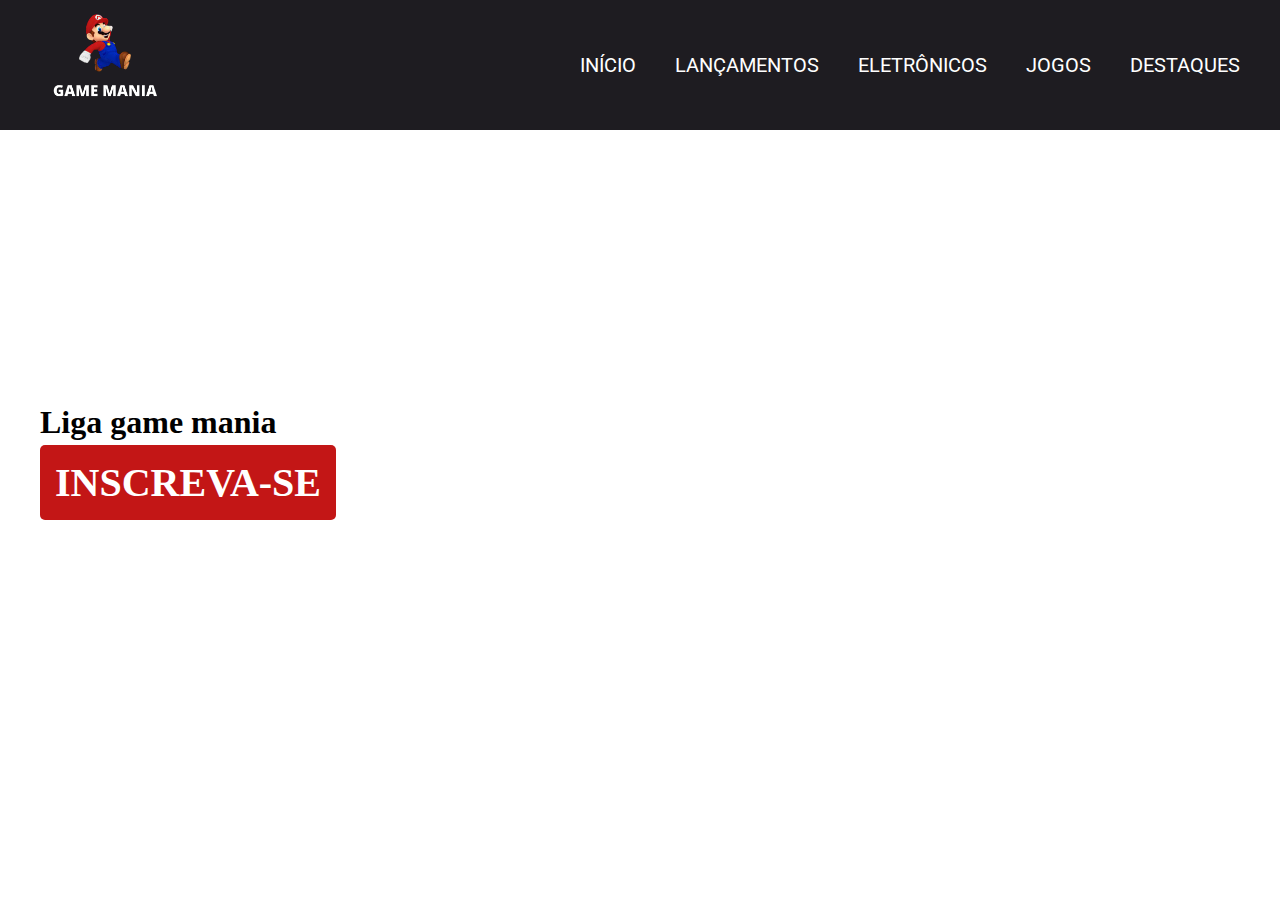
==== index.html @ 4ce56182 "second" ====
<!DOCTYPE html>
<html lang="pt-br">

<head>
    <meta charset="UTF-8">
    <meta name="viewport" content="width=device-width, initial-scale=1.0">
    <title>GAME MANIA</title>
    <link rel="stylesheet" href="css/styles.css">
    <link rel="preconnect" href="https://fonts.googleapis.com">
    <link rel="preconnect" href="https://fonts.gstatic.com" crossorigin>
    <link href="https://fonts.googleapis.com/css2?family=Alice&family=Roboto:wght@100&family=Source+Serif+Pro:wght@300&display=swap" rel="stylesheet">

</head>

<body>
    <header>
        <div class="container-grid">
            <a href="">
                <img class="logo" src="img/GAME_MANIA-removebg-preview.png" alt="">
            </a>
            <a href="#">
                <img class="barras" src="img/bars.svg" alt="">
            </a>
            <nav class="menu">
                <a href="">Início</a>
                <a href="">Lançamentos</a>
                <a href="">Eletrônicos</a>
                <a href="">Jogos</a>
                <a href="">Destaques</a>
            </nav>
        </div>
    </header>
    <div class="banner">
        <div class="container-grid posicao-texto">
            <div class="texto-banner">
                <h1>Liga game mania</h1><br>
                <a href="">Inscreva-se</a>
            </div>
        </div>
    </div>

</body>

</html>
---- css/styles.css ----
@import url('https://fonts.googleapis.com/css2?family=Alice&family=Roboto:wght@100&family=Source+Serif+Pro:wght@300&display=swap');
    * {
        margin: 0;
        padding: 0;
        box-sizing: border-box;
    }
    
    .container-grid {
        display: flex;
        justify-content: space-between;
        width: 1200px;
        height: 100%;
        margin: auto;
        align-items: center;
    }
    
    .logo {
        height: 130px;
    }
    
    .menu {
        width: 660px;
        display: flex;
        justify-content: space-between;
    }
    
    .menu a {
        text-decoration: none;
        color: white;
        text-transform: uppercase;
        font-family: 'Roboto';
        font-size: 20px;
    }
    
    header {
        background-color: #1E1C21;
        height: 130px;
    }
    
    .banner {
        background-image: url(../img/KyobiGames.png);
        background-size: cover;
        background-repeat: no-repeat;
        height: 650px;
    }
    
    .texto-banner a {
        background-color: #C31616;
        text-decoration: none;
        color: white;
        text-transform: uppercase;
        padding: 15px;
        border-radius: 5px;
        font-weight: bold;
        font-size: 40px;
    }
    
    .barras {
        width: 30px;
        display: none;
    }
    
    @media screen and (max-width: 768px) {
        h1 {
            color: blue;
        }
        .barras {
            display: inline-block;
        }
        .menu {
            display: none;
        }
    }
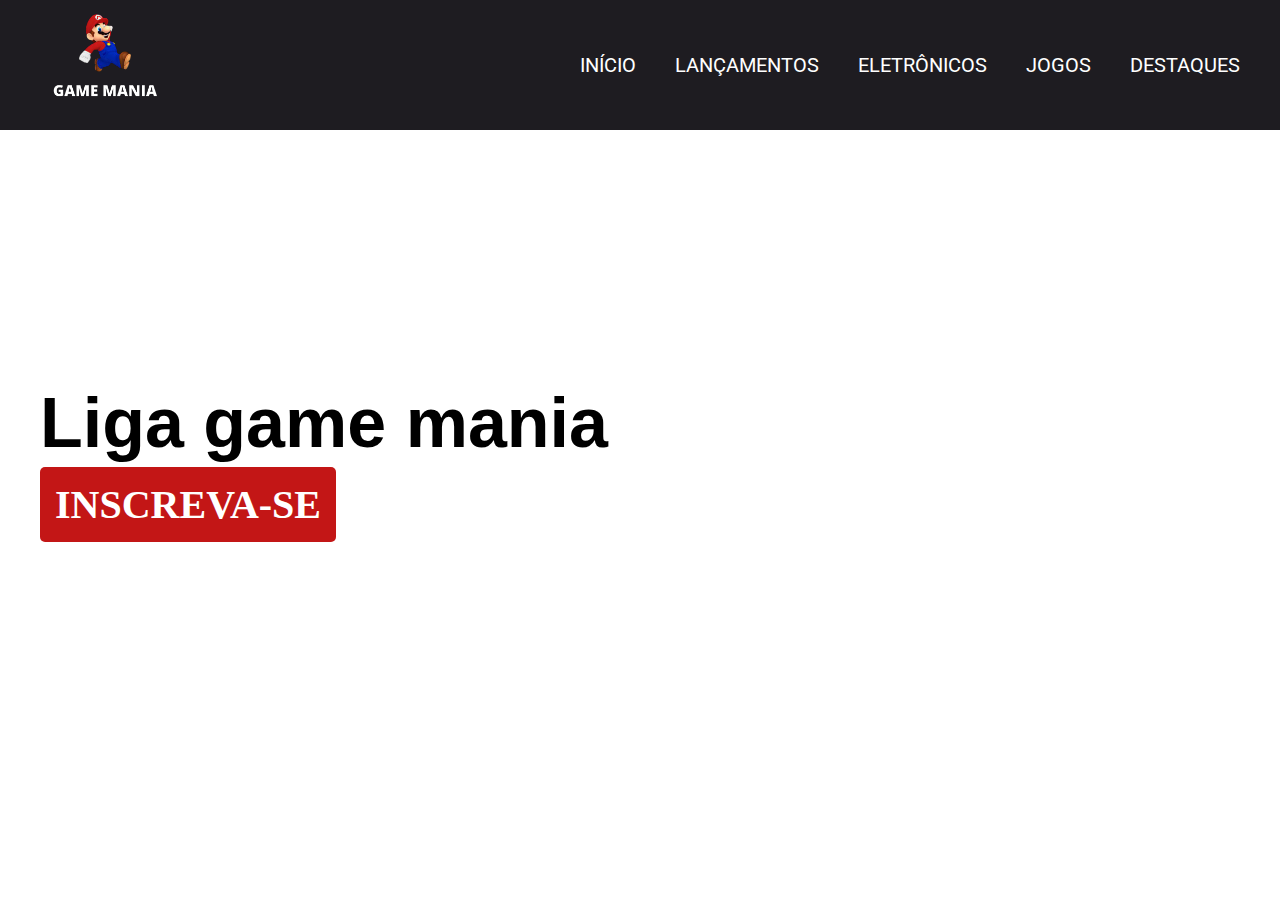
==== commit a7de9976: "atualizando responsividade" ====
--- a/index.html
+++ b/index.html
@@ -9,6 +9,8 @@
     <link rel="preconnect" href="https://fonts.googleapis.com">
     <link rel="preconnect" href="https://fonts.gstatic.com" crossorigin>
     <link href="https://fonts.googleapis.com/css2?family=Alice&family=Roboto:wght@100&family=Source+Serif+Pro:wght@300&display=swap" rel="stylesheet">
+    <!--Bootstrap-->
+    <link href="https://cdn.jsdelivr.net/npm/bootstrap@5.2.0-beta1/dist/css/bootstrap.min.css" rel="stylesheet" integrity="sha384-0evHe/X+R7YkIZDRvuzKMRqM+OrBnVFBL6DOitfPri4tjfHxaWutUpFmBp4vmVor" crossorigin="anonymous">
 
 </head>
 
@@ -18,10 +20,10 @@
             <a href="">
                 <img class="logo" src="img/GAME_MANIA-removebg-preview.png" alt="">
             </a>
-            <a href="#">
+            <a href="#" onclick=mostrarMenu()>
                 <img class="barras" src="img/bars.svg" alt="">
             </a>
-            <nav class="menu">
+            <nav id="menu" class="menu">
                 <a href="">Início</a>
                 <a href="">Lançamentos</a>
                 <a href="">Eletrônicos</a>
@@ -38,6 +40,19 @@
             </div>
         </div>
     </div>
+    <!--Link do JS do Bootstrap-->
+    <script src="https://cdn.jsdelivr.net/npm/bootstrap@5.2.0-beta1/dist/js/bootstrap.bundle.min.js" integrity="sha384-pprn3073KE6tl6bjs2QrFaJGz5/SUsLqktiwsUTF55Jfv3qYSDhgCecCxMW52nD2" crossorigin="anonymous"></script>
+    <script>
+        let menu = document.getElementById("menu")
+
+        function mostrarMenu() {
+            if (menu.style.display == "none") {
+                menu.style.display = "flex"
+            } else {
+                menu.style.display = "none"
+            }
+        }
+    </script>
 
 </body>
 
--- a/css/styles.css
+++ b/css/styles.css
@@ -33,6 +33,7 @@
     }
     
     header {
+        display: flex;
         background-color: #1E1C21;
         height: 130px;
     }
@@ -42,6 +43,12 @@
         background-size: cover;
         background-repeat: no-repeat;
         height: 650px;
+    }
+    
+    .texto-banner h1 {
+        font-family: Arial, Helvetica, sans-serif;
+        font-size: 70px;
+        font-weight: bold;
     }
     
     .texto-banner a {
@@ -61,13 +68,22 @@
     }
     
     @media screen and (max-width: 768px) {
-        h1 {
+        .texto-banner h1 {
             color: blue;
         }
         .barras {
             display: inline-block;
+            margin: 50px;
         }
         .menu {
             display: none;
+            flex-direction: column;
+            align-items: center;
+            height: 250px;
+            width: 200px;
+            position: absolute;
+            top: 0;
+            right: 60;
+            background-color: black;
         }
     }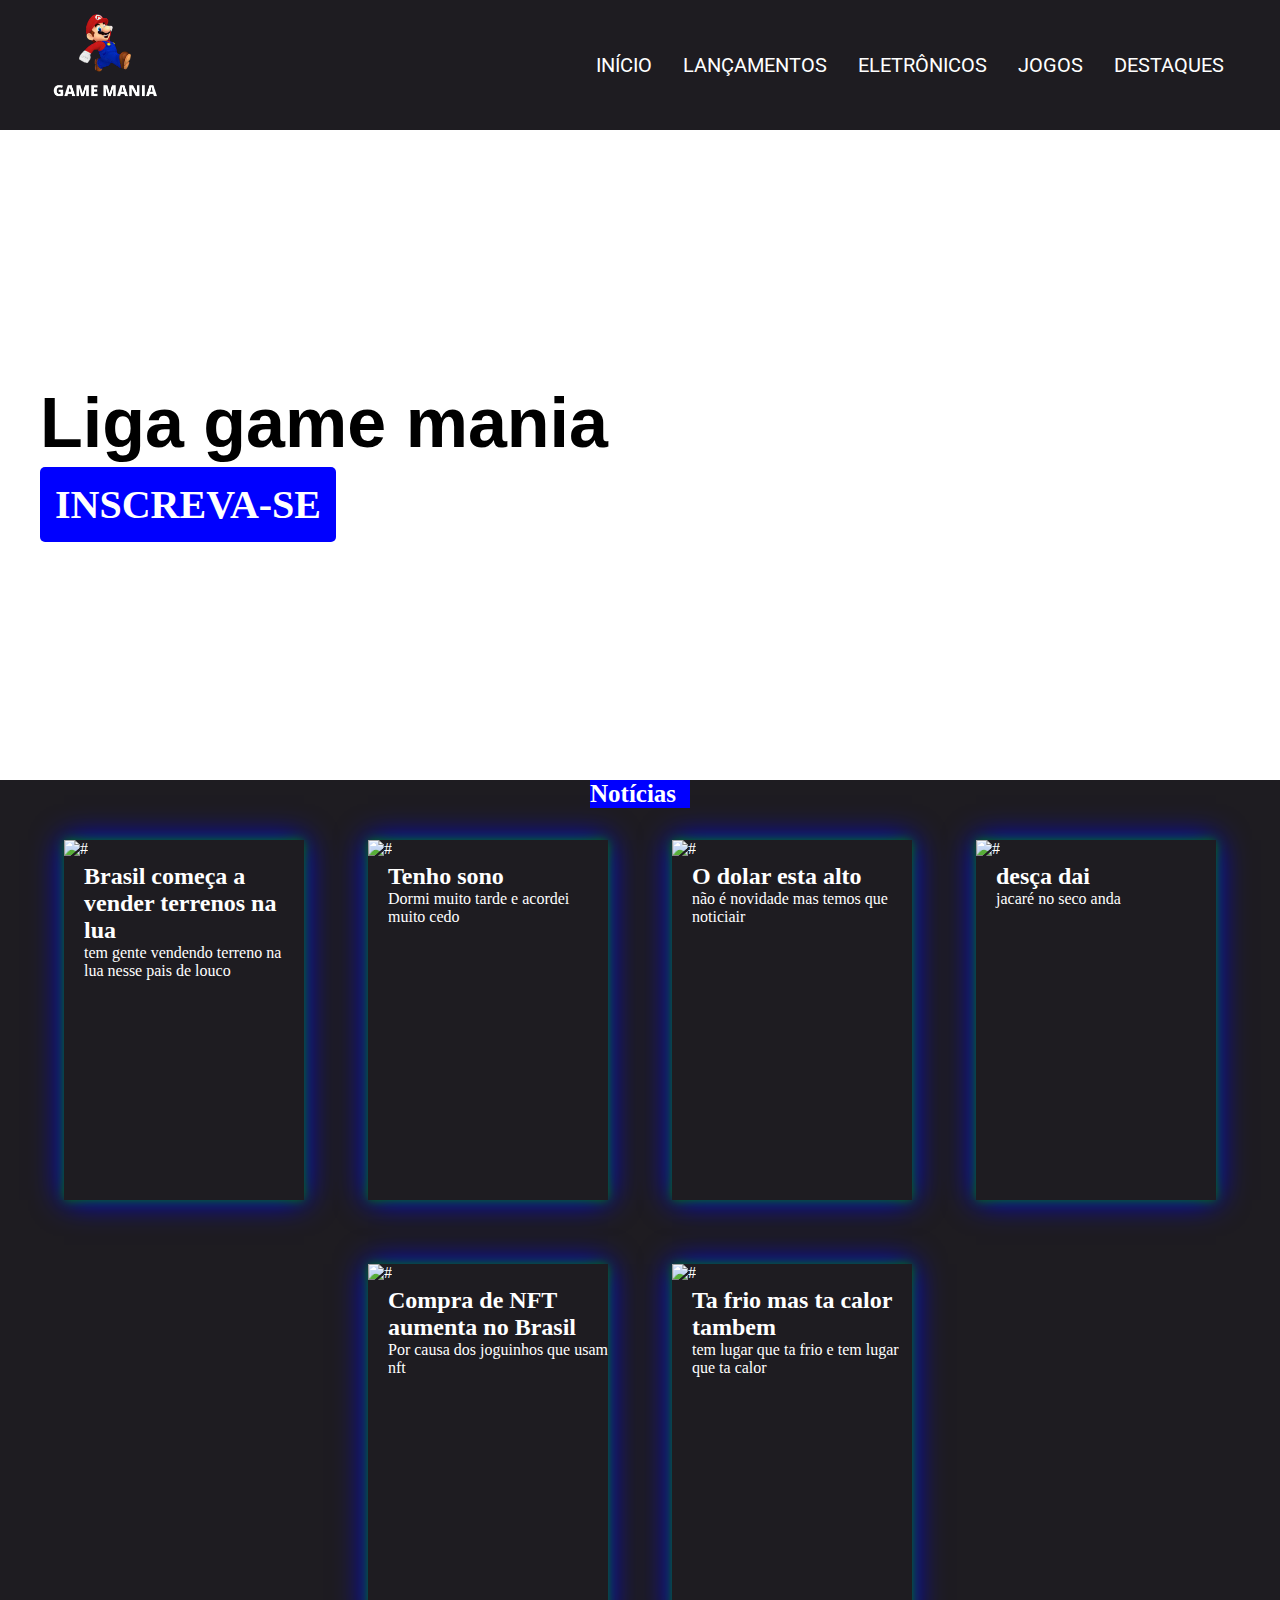
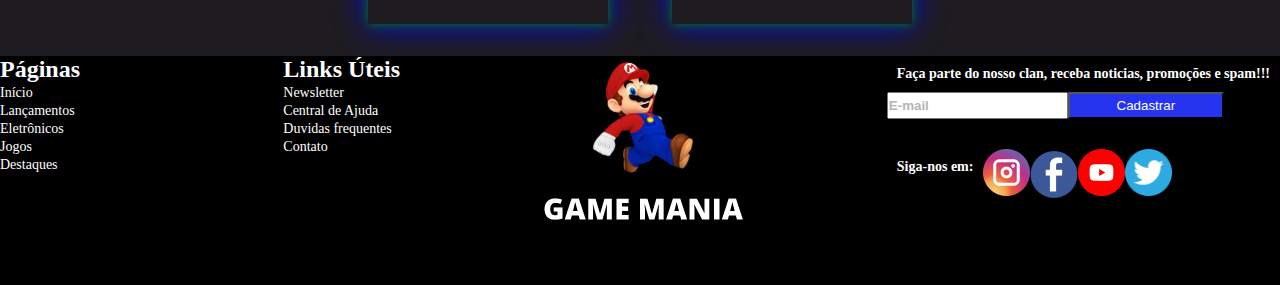
==== commit 2245dab3: "primeiro commit noticias" ====
--- a/index.html
+++ b/index.html
@@ -14,7 +14,7 @@
 
 </head>
 
-<body>
+<body onload="renderizarNoticias()">
     <header>
         <div class="container-grid">
             <a href="">
@@ -40,18 +40,71 @@
             </div>
         </div>
     </div>
+
+    <section class="secao-noticias">
+        <div class="container">
+            <div class="bloco-noticias">
+                <h2>Notícias</h2>
+                <div id="espaco-noticias" class="content-news">
+
+                </div>
+                <!-- <div class="cardnews">
+                    <img src="img/cardnews.jpg" alt="Foto de uma jogadora profissional">
+                    <h3>Titulo da noticia</h3>
+                    <p>Mussum Ipsum, cacilds vidis litro abertis. Tá deprimidis, eu conheço uma cachacis que pode alegrar sua vidis.Diuretics paradis num copo é motivis de denguis.Todo mundo vê os porris</p>
+                    </div> -->
+            </div>
+        </div>
+    </section>
+
+    <footer>
+        <div class="container rodape">
+            <div class="links-footer">
+                <div class="links">
+                    <h2>Páginas</h2>
+                    <ul>
+                        <li><a href="">Início</a></li>
+                        <li><a href="">Lançamentos</a></li>
+                        <li><a href="">Eletrônicos</a></li>
+                        <li><a href="">Jogos</a></li>
+                        <li><a href="">Destaques</a></li>
+                    </ul>
+                </div>
+                <div class="links">
+                    <h2>Links Úteis</h2>
+                    <ul>
+                        <li><a href="">Newsletter</a></li>
+                        <li><a href="">Central de Ajuda</a></li>
+                        <li><a href="">Duvidas frequentes</a></li>
+                        <li><a href="">Contato</a></li>
+                    </ul>
+                </div>
+            </div>
+            <div>
+                <img class="logo-rodape" src="img/GAME_MANIA-removebg-preview.png" alt="Logo Game Mania">
+            </div>
+            <div class="sociais">
+                <h2>Faça parte do nosso clan, receba noticias, promoções e spam!!!</h2>
+                <form action="">
+                    <input id="campo-email" type="email" placeholder="E-mail" required>
+                    <button onclick="enviarEmail()" class="botao-cadastrar">Cadastrar</button>
+                </form>
+                <div class="siga-nos">
+                    <h2>Siga-nos em:</h2>
+                    <a href="#"><img src="img/insta.png" alt="Logo do insta"></a>
+                    <a href="#"><img src="img/face.png" alt="Logo do face"></a>
+                    <a href="#"><img src="img/youtube.png" alt="Logo do youtube"></a>
+                    <a href="#"><img class="logo-twitter" src="img/twitter.png" alt="Logo do twitter"></a>
+                </div>
+            </div>
+
+        </div>
+    </footer>
+
+
     <!--Link do JS do Bootstrap-->
     <script src="https://cdn.jsdelivr.net/npm/bootstrap@5.2.0-beta1/dist/js/bootstrap.bundle.min.js" integrity="sha384-pprn3073KE6tl6bjs2QrFaJGz5/SUsLqktiwsUTF55Jfv3qYSDhgCecCxMW52nD2" crossorigin="anonymous"></script>
-    <script>
-        let menu = document.getElementById("menu")
-
-        function mostrarMenu() {
-            if (menu.style.display == "none") {
-                menu.style.display = "flex"
-            } else {
-                menu.style.display = "none"
-            }
-        }
+    <script src="js/script.js">
     </script>
 
 </body>
--- a/css/styles.css
+++ b/css/styles.css
@@ -30,6 +30,7 @@
         text-transform: uppercase;
         font-family: 'Roboto';
         font-size: 20px;
+        margin: auto;
     }
     
     header {
@@ -52,7 +53,7 @@
     }
     
     .texto-banner a {
-        background-color: #C31616;
+        background-color: blue;
         text-decoration: none;
         color: white;
         text-transform: uppercase;
@@ -62,9 +63,144 @@
         font-size: 40px;
     }
     
+    .texto-banner a:hover {
+        padding: 25px;
+        font-size: 45px;
+        transition-duration: 100ms;
+        background-color: #C31616;
+        color: black;
+    }
+    
     .barras {
         width: 30px;
         display: none;
+    }
+    
+    footer {
+        background-color: rgb(0, 0, 0);
+    }
+    
+    .rodape {
+        display: flex;
+        justify-content: space-between;
+    }
+    
+    .links-footer {
+        display: flex;
+        justify-content: space-between;
+        width: 400px;
+    }
+    
+    .links h2 {
+        color: white;
+    }
+    
+    .links a {
+        color: white;
+        text-decoration: none;
+        font-size: 14px;
+    }
+    
+    .logo-rodape {
+        width: 250px;
+        margin-top: -25px;
+    }
+    
+    .logo-twitter {
+        width: 47px;
+    }
+    
+    .siga-nos {
+        display: flex;
+        margin-top: 30px;
+    }
+    
+    .siga-nos h2 {
+        font-size: 14px;
+    }
+    
+    .sociais h2 {
+        color: white;
+        font-size: 14px;
+        margin: 10px;
+    }
+    
+    .sociais form {
+        display: flex;
+        margin-bottom: 10px;
+    }
+    
+    .sociais input[type="email"]::placeholder {
+        color: #B8B3b3;
+        font-weight: bold;
+    }
+    
+    .botao-cadastrar {
+        width: 156px;
+        color: white;
+        background-color: #2633ef;
+        justify-content: space-between;
+        padding: 0.3em;
+    }
+    
+    .botao-cadastrar:hover {
+        background-color: #f80000;
+        color: white;
+    }
+    
+    .secao-noticias {
+        background-color: #1E1C21;
+        justify-content: center;
+        align-items: center;
+    }
+    
+    .secao-noticias .container {
+        display: flex;
+        justify-content: center;
+        align-items: center;
+    }
+    
+    .bloco-noticias {
+        color: white;
+        align-items: center;
+        justify-content: center;
+    }
+    
+    .bloco-noticias h2 {
+        background: blue;
+        font-size: 25px;
+        width: 100px;
+        justify-content: center;
+        margin: auto;
+    }
+    
+    .content-news {
+        display: flex;
+        flex-wrap: wrap;
+        justify-content: center;
+        align-items: center;
+    }
+    
+    .cardnews {
+        width: 240px;
+        height: 360px;
+        color: #fff;
+        margin: 32px;
+        background: var(--gradient);
+        box-shadow: 0px 0px 10px green, 0px 0px 30px blue;
+        justify-content: center;
+        align-items: center;
+    }
+    
+    .cardnews h3 {
+        padding-left: 20px;
+        padding-top: 5px;
+        font-size: 24px;
+    }
+    
+    .cardnews p {
+        padding-left: 20px;
+        font-size: 16px;
     }
     
     @media screen and (max-width: 768px) {
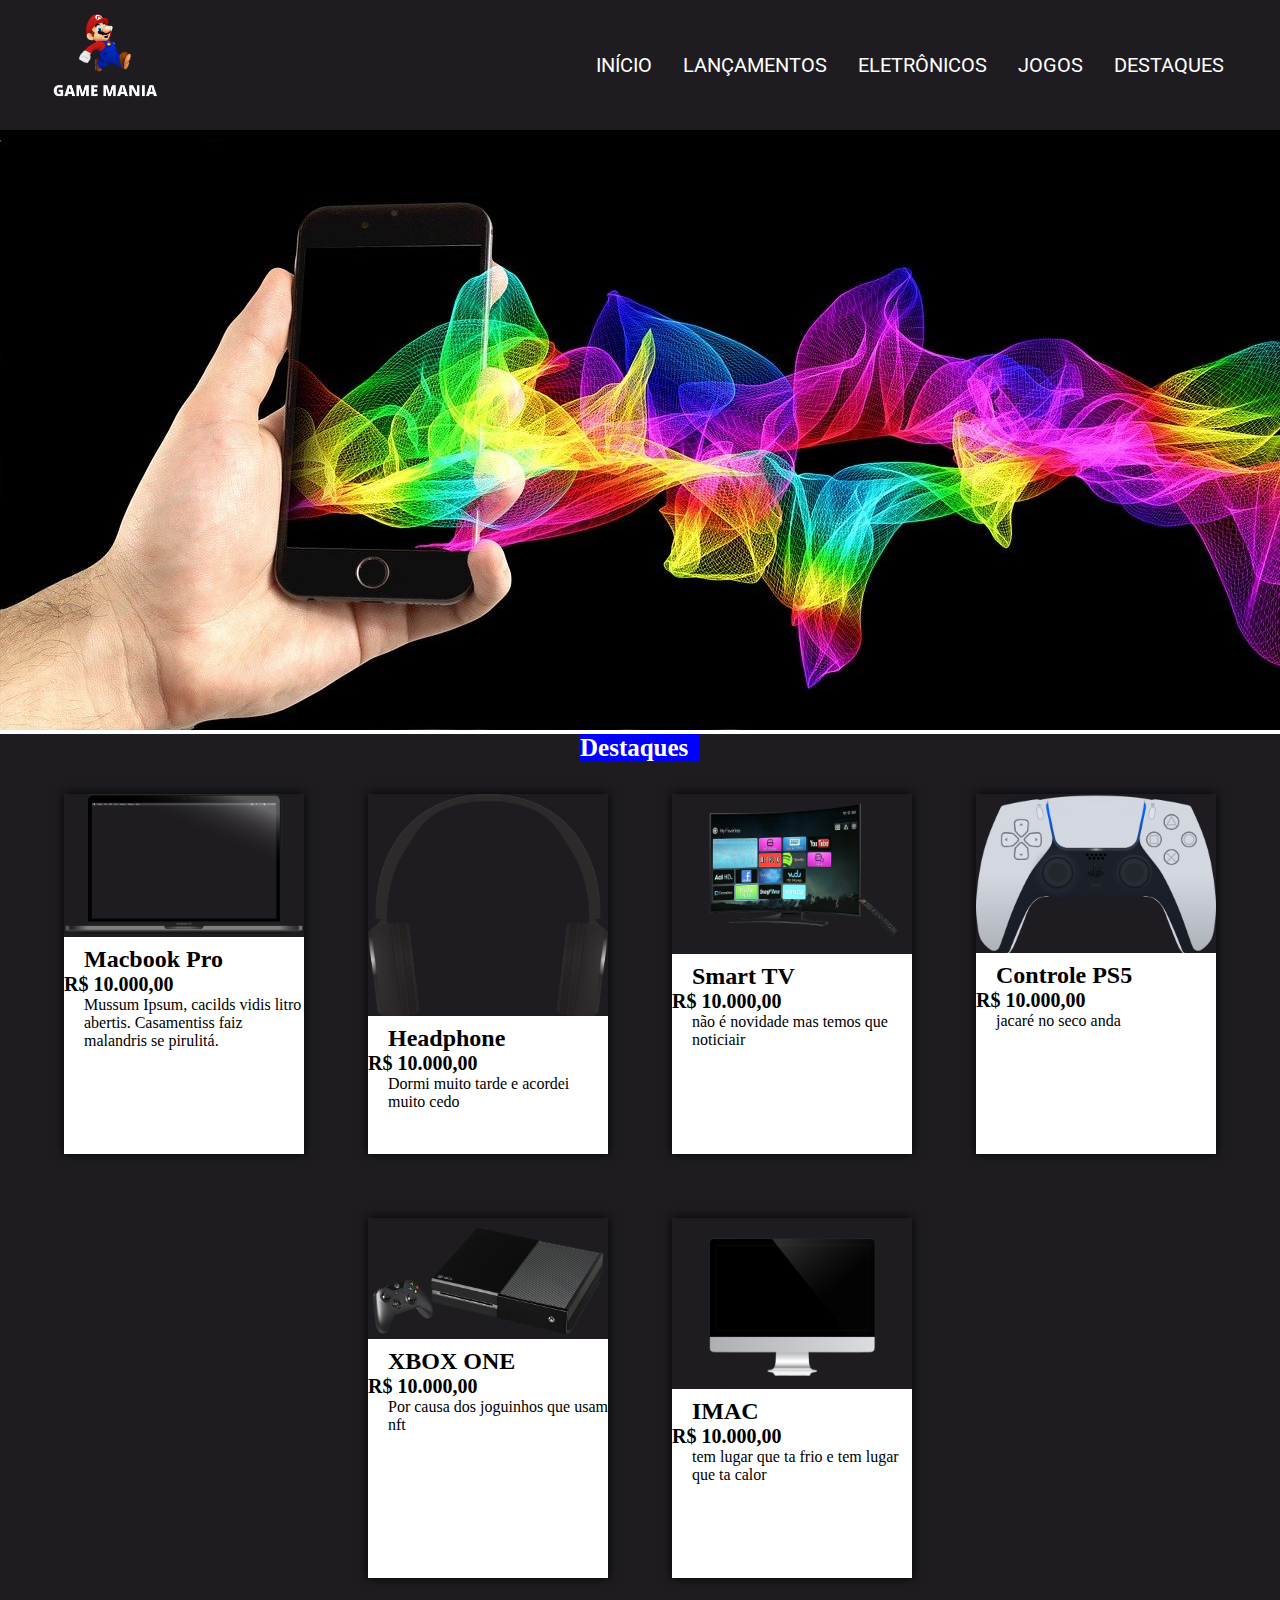
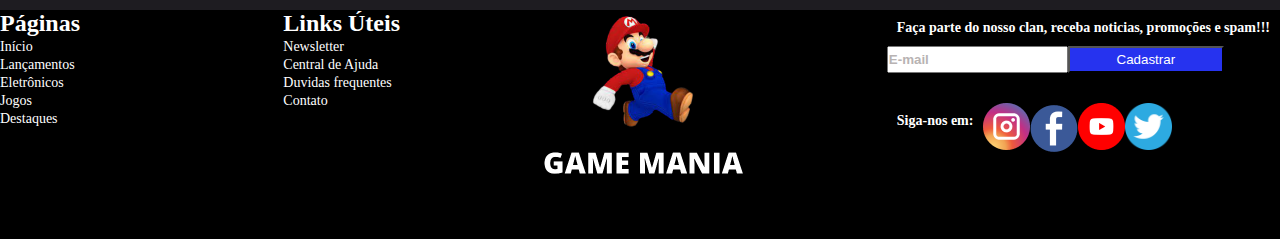
==== commit b26f0303: "ultimas modificações" ====
--- a/index.html
+++ b/index.html
@@ -14,13 +14,13 @@
 
 </head>
 
-<body onload="renderizarNoticias()">
+<body onload="renderizarDestaques()">
     <header>
         <div class="container-grid">
             <a href="">
                 <img class="logo" src="img/GAME_MANIA-removebg-preview.png" alt="">
             </a>
-            <a href="#" onclick=mostrarMenu()>
+            <a href="#" id="barras">
                 <img class="barras" src="img/bars.svg" alt="">
             </a>
             <nav id="menu" class="menu">
@@ -32,24 +32,29 @@
             </nav>
         </div>
     </header>
-    <div class="banner">
+    <div class="carrossel" id="carrossel">
+        <img src="img/mobile920.jpg" alt="Banner mobile">
+        <img src="img/banner_lol.png" alt="Banner Lol">
+        <img src="img/black.jpg" alt="Banner black friday">
+    </div>
+    <!-- <div class="banner">
         <div class="container-grid posicao-texto">
             <div class="texto-banner">
                 <h1>Liga game mania</h1><br>
                 <a href="">Inscreva-se</a>
             </div>
         </div>
-    </div>
+    </div> -->
 
-    <section class="secao-noticias">
+    <section class="secao-destaques">
         <div class="container">
-            <div class="bloco-noticias">
-                <h2>Notícias</h2>
-                <div id="espaco-noticias" class="content-news">
+            <div class="bloco-destaques">
+                <h2>Destaques</h2>
+                <div id="espaco-destaques" class="produtos-destaque">
 
                 </div>
                 <!-- <div class="cardnews">
-                    <img src="img/cardnews.jpg" alt="Foto de uma jogadora profissional">
+                    <img id="imagem" src="img/cardnews.jpg" alt="Foto de uma jogadora profissional">
                     <h3>Titulo da noticia</h3>
                     <p>Mussum Ipsum, cacilds vidis litro abertis. Tá deprimidis, eu conheço uma cachacis que pode alegrar sua vidis.Diuretics paradis num copo é motivis de denguis.Todo mundo vê os porris</p>
                     </div> -->
@@ -103,9 +108,10 @@
 
 
     <!--Link do JS do Bootstrap-->
+    <script src="js/jquery-3.6.0.js"></script>
+    <script src="js/script.js"></script>
     <script src="https://cdn.jsdelivr.net/npm/bootstrap@5.2.0-beta1/dist/js/bootstrap.bundle.min.js" integrity="sha384-pprn3073KE6tl6bjs2QrFaJGz5/SUsLqktiwsUTF55Jfv3qYSDhgCecCxMW52nD2" crossorigin="anonymous"></script>
-    <script src="js/script.js">
-    </script>
+
 
 </body>
 
--- a/css/styles.css
+++ b/css/styles.css
@@ -46,6 +46,21 @@
         height: 650px;
     }
     
+    .carrossel {
+        align-items: center;
+        justify-content: center;
+    }
+    
+    #carrossel img {
+        display: none;
+    }
+    
+    .banner-ativo {
+        display: flex;
+        align-items: center;
+        justify-content: center;
+    }
+    
     .texto-banner h1 {
         font-family: Arial, Helvetica, sans-serif;
         font-size: 70px;
@@ -68,7 +83,7 @@
         font-size: 45px;
         transition-duration: 100ms;
         background-color: #C31616;
-        color: black;
+        color: white;
     }
     
     .barras {
@@ -148,59 +163,82 @@
         color: white;
     }
     
-    .secao-noticias {
+    .secao-destaques {
         background-color: #1E1C21;
         justify-content: center;
         align-items: center;
     }
     
-    .secao-noticias .container {
-        display: flex;
-        justify-content: center;
-        align-items: center;
-    }
-    
-    .bloco-noticias {
-        color: white;
-        align-items: center;
-        justify-content: center;
-    }
-    
-    .bloco-noticias h2 {
+    .secao-destaques .container {
+        display: flex;
+        justify-content: center;
+        align-items: center;
+    }
+    
+    .bloco-destaques {
+        color: white;
+        align-items: center;
+        justify-content: center;
+    }
+    
+    .bloco-destaques h2 {
         background: blue;
         font-size: 25px;
-        width: 100px;
-        justify-content: center;
-        margin: auto;
-    }
-    
-    .content-news {
+        width: 120px;
+        justify-content: center;
+        margin: auto;
+    }
+    
+    .produtos-destaque {
         display: flex;
         flex-wrap: wrap;
         justify-content: center;
         align-items: center;
     }
     
-    .cardnews {
+    .highlights {
         width: 240px;
         height: 360px;
         color: #fff;
         margin: 32px;
         background: var(--gradient);
-        box-shadow: 0px 0px 10px green, 0px 0px 30px blue;
-        justify-content: center;
-        align-items: center;
-    }
-    
-    .cardnews h3 {
+        box-shadow: 0px 0px 10px black, 0px 0px 0px black;
+        justify-content: center;
+        align-items: center;
+        background-color: white;
+    }
+    
+    .highlights h5 {
         padding-left: 20px;
         padding-top: 5px;
         font-size: 24px;
-    }
-    
-    .cardnews p {
+        margin: auto;
+        color: black;
+    }
+    
+    .highlights h4 {
+        font-size: 20px;
+        font-weight: bold;
+        justify-content: center;
+        margin: auto;
+        color: black;
+    }
+    
+    .highlights p {
         padding-left: 20px;
         font-size: 16px;
+        justify-content: center;
+        color: black;
+    }
+    
+    .highlights img {
+        width: 240px;
+        background-color: #1E1C21;
+    }
+    
+    .highlights a {
+        text-decoration: none;
+        justify-content: center;
     }
     
     @media screen and (max-width: 768px) {
@@ -222,4 +260,13 @@
             right: 60;
             background-color: black;
         }
+        .menu-ativo {
+            display: flex;
+        }
+        .links-footer {
+            display: none;
+        }
+        .logo-rodape {
+            margin-left: 0px;
+        }
     }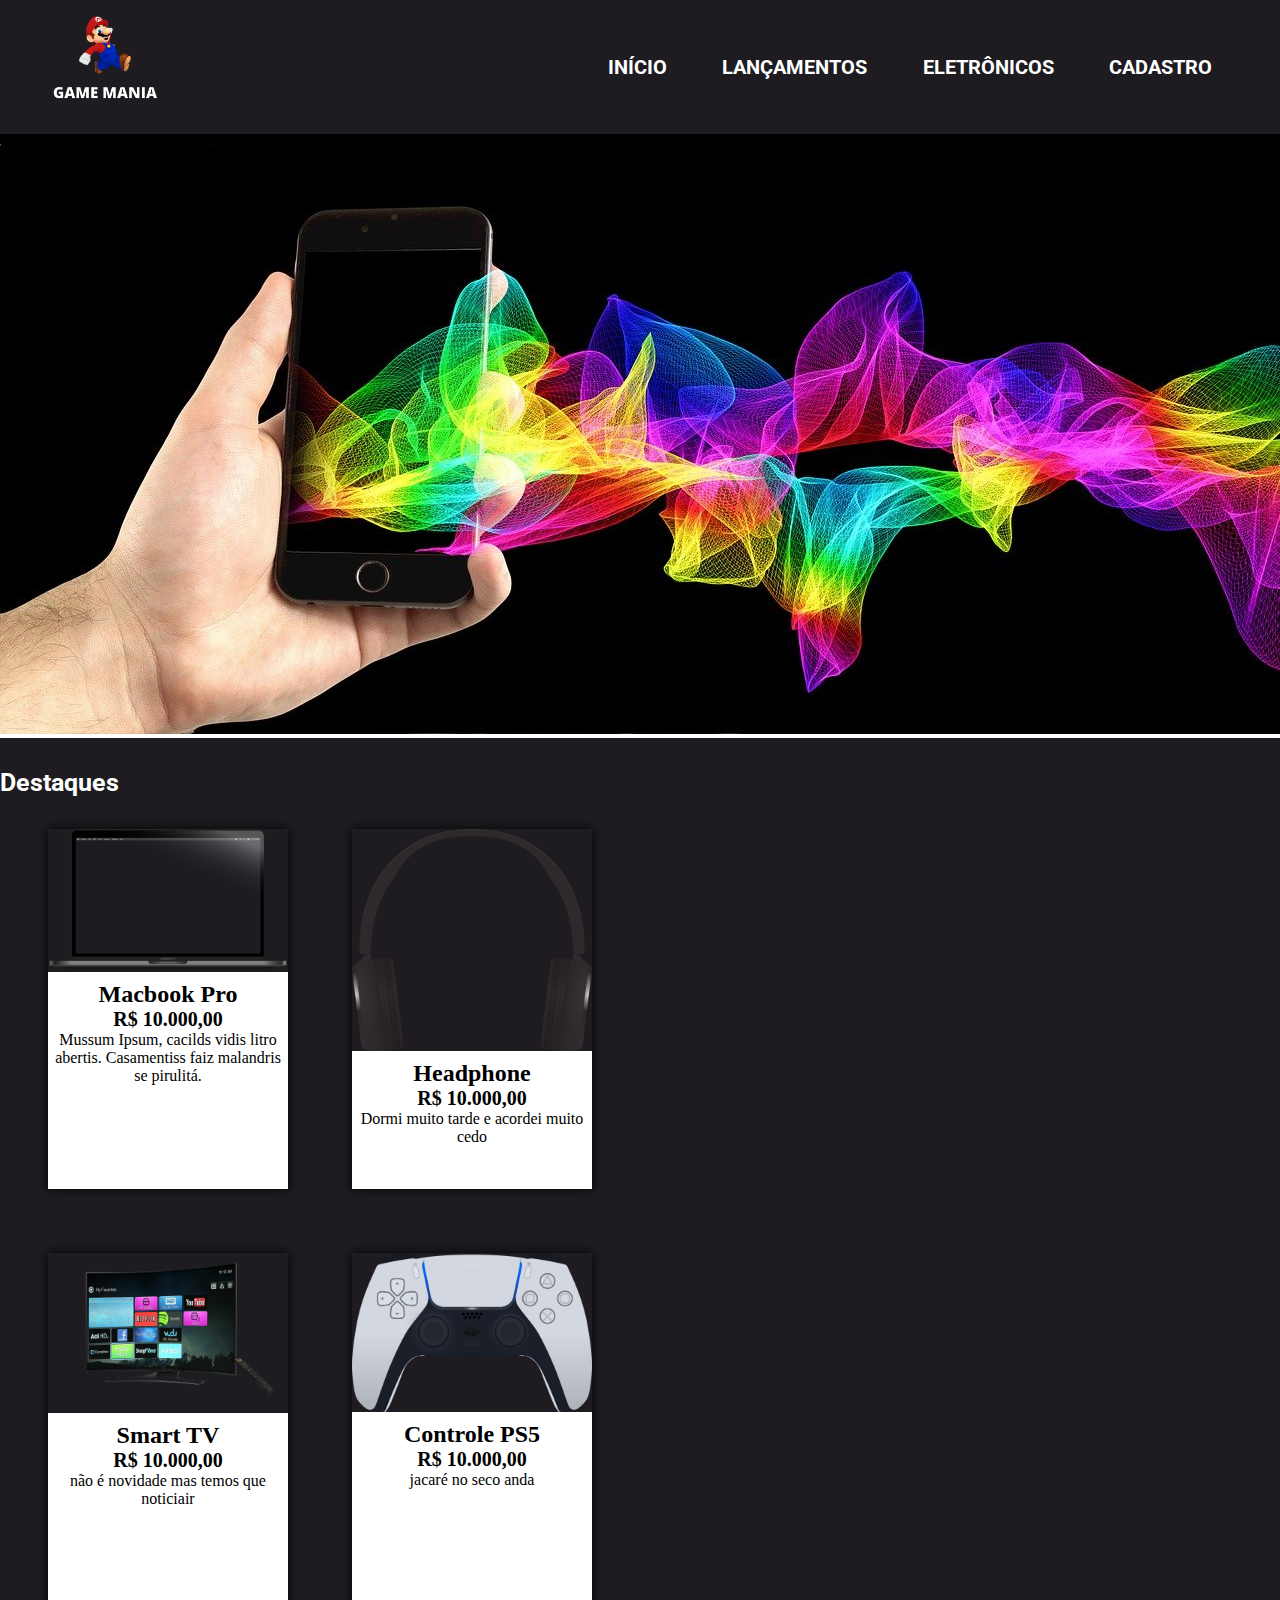
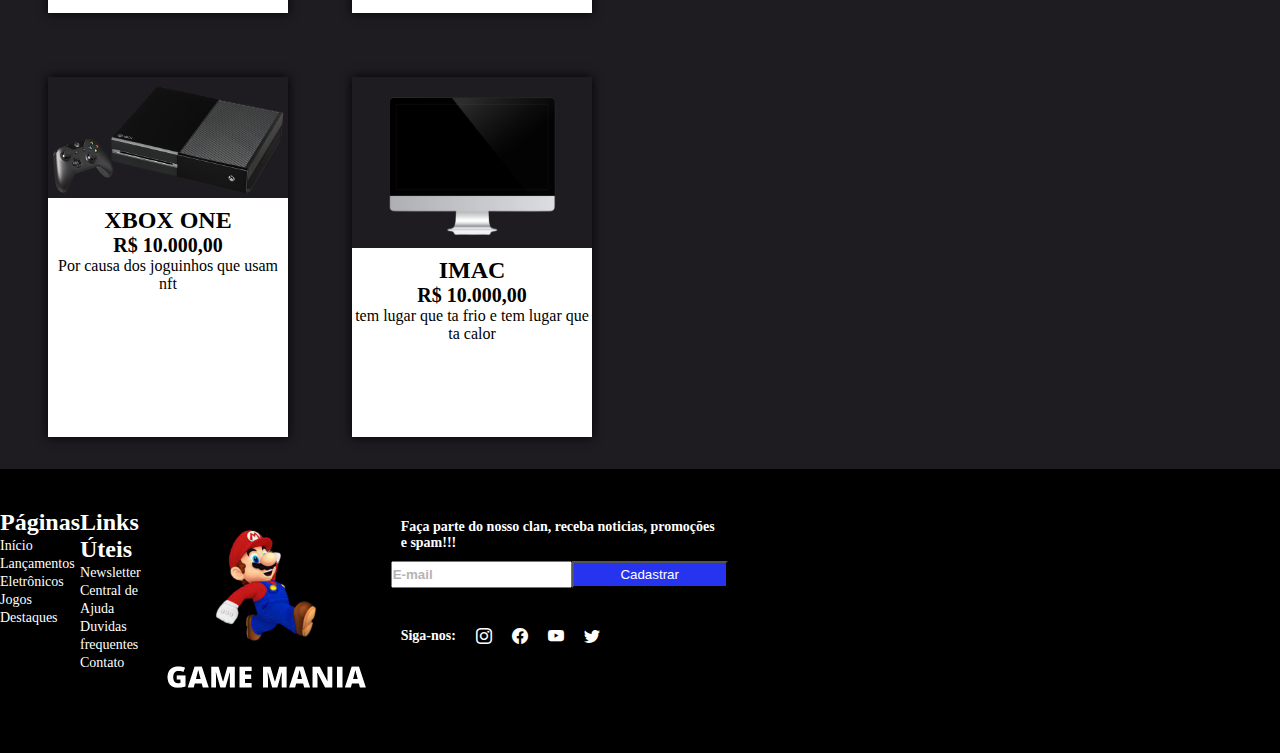
==== commit e412a964: "enconstro remoto 1 SA2" ====
--- a/index.html
+++ b/index.html
@@ -5,30 +5,33 @@
     <meta charset="UTF-8">
     <meta name="viewport" content="width=device-width, initial-scale=1.0">
     <title>GAME MANIA</title>
-    <link rel="stylesheet" href="css/styles.css">
+    <link rel="stylesheet" href="./css/styles.css">
     <link rel="preconnect" href="https://fonts.googleapis.com">
     <link rel="preconnect" href="https://fonts.gstatic.com" crossorigin>
-    <link href="https://fonts.googleapis.com/css2?family=Alice&family=Roboto:wght@100&family=Source+Serif+Pro:wght@300&display=swap" rel="stylesheet">
+    <link
+        href="https://fonts.googleapis.com/css2?family=Alice&family=Roboto:wght@100&family=Source+Serif+Pro:wght@300&display=swap"
+        rel="stylesheet">
     <!--Bootstrap-->
-    <link href="https://cdn.jsdelivr.net/npm/bootstrap@5.2.0-beta1/dist/css/bootstrap.min.css" rel="stylesheet" integrity="sha384-0evHe/X+R7YkIZDRvuzKMRqM+OrBnVFBL6DOitfPri4tjfHxaWutUpFmBp4vmVor" crossorigin="anonymous">
+    <link href="https://cdn.jsdelivr.net/npm/bootstrap@5.2.0-beta1/dist/css/bootstrap.min.css" rel="stylesheet"
+        integrity="sha384-0evHe/X+R7YkIZDRvuzKMRqM+OrBnVFBL6DOitfPri4tjfHxaWutUpFmBp4vmVor" crossorigin="anonymous">
+    <link rel="stylesheet" href="https://cdn.jsdelivr.net/npm/bootstrap-icons@1.8.3/font/bootstrap-icons.css">
 
 </head>
 
 <body onload="renderizarDestaques()">
     <header>
         <div class="container-grid">
-            <a href="">
+            <a href="index.html">
                 <img class="logo" src="img/GAME_MANIA-removebg-preview.png" alt="">
             </a>
             <a href="#" id="barras">
                 <img class="barras" src="img/bars.svg" alt="">
             </a>
             <nav id="menu" class="menu">
-                <a href="">Início</a>
-                <a href="">Lançamentos</a>
-                <a href="">Eletrônicos</a>
-                <a href="">Jogos</a>
-                <a href="">Destaques</a>
+                <a href="index.html">Início</a>
+                <a href="pages/lancamentos.html">Lançamentos</a>
+                <a href="pages/eletronicos.html">Eletrônicos</a>
+                <a href="pages/cadastro.html">Cadastro</a>
             </nav>
         </div>
     </header>
@@ -49,7 +52,7 @@
     <section class="secao-destaques">
         <div class="container">
             <div class="bloco-destaques">
-                <h2>Destaques</h2>
+                <h2 class="text-center">Destaques</h2>
                 <div id="espaco-destaques" class="produtos-destaque">
 
                 </div>
@@ -95,11 +98,11 @@
                     <button onclick="enviarEmail()" class="botao-cadastrar">Cadastrar</button>
                 </form>
                 <div class="siga-nos">
-                    <h2>Siga-nos em:</h2>
-                    <a href="#"><img src="img/insta.png" alt="Logo do insta"></a>
-                    <a href="#"><img src="img/face.png" alt="Logo do face"></a>
-                    <a href="#"><img src="img/youtube.png" alt="Logo do youtube"></a>
-                    <a href="#"><img class="logo-twitter" src="img/twitter.png" alt="Logo do twitter"></a>
+                    <h2>Siga-nos:</h2>
+                    <a href="#"><i class="bi bi-instagram"></i></a>
+                    <a href="#"><i class="bi bi-facebook"></i></a>
+                    <a href="#"><i class="bi bi-youtube"></i></a>
+                    <a href="#"><i class="bi bi-twitter"></i></a>
                 </div>
             </div>
 
@@ -110,7 +113,9 @@
     <!--Link do JS do Bootstrap-->
     <script src="js/jquery-3.6.0.js"></script>
     <script src="js/script.js"></script>
-    <script src="https://cdn.jsdelivr.net/npm/bootstrap@5.2.0-beta1/dist/js/bootstrap.bundle.min.js" integrity="sha384-pprn3073KE6tl6bjs2QrFaJGz5/SUsLqktiwsUTF55Jfv3qYSDhgCecCxMW52nD2" crossorigin="anonymous"></script>
+    <script src="https://cdn.jsdelivr.net/npm/bootstrap@5.2.0-beta1/dist/js/bootstrap.bundle.min.js"
+        integrity="sha384-pprn3073KE6tl6bjs2QrFaJGz5/SUsLqktiwsUTF55Jfv3qYSDhgCecCxMW52nD2"
+        crossorigin="anonymous"></script>
 
 
 </body>
--- a/css/styles.css
+++ b/css/styles.css
@@ -1,10 +1,11 @@
-    @import url('https://fonts.googleapis.com/css2?family=Alice&family=Roboto:wght@100&family=Source+Serif+Pro:wght@300&display=swap');
+    @import url('https://fonts.googleapis.com/css2?family=Alice&family=Roboto:wght@300&family=Source+Serif+Pro:wght@300&display=swap');
+
     * {
         margin: 0;
         padding: 0;
         box-sizing: border-box;
     }
-    
+
     .container-grid {
         display: flex;
         justify-content: space-between;
@@ -12,61 +13,70 @@
         height: 100%;
         margin: auto;
         align-items: center;
-    }
-    
+        /* box-sizing: border-box;
+        background: #1E1C21;
+        box-shadow: 0px 0px 0px black, 0px 0px 10px black; */
+    }
+
     .logo {
         height: 130px;
     }
-    
+
     .menu {
         width: 660px;
         display: flex;
         justify-content: space-between;
     }
-    
+
     .menu a {
         text-decoration: none;
         color: white;
         text-transform: uppercase;
         font-family: 'Roboto';
         font-size: 20px;
+        font-weight: bold;
         margin: auto;
     }
-    
+
+
+
     header {
         display: flex;
-        background-color: #1E1C21;
-        height: 130px;
-    }
-    
+        background: #1E1C21;
+        box-shadow: 0px 0px 0px black, 0px 0px 10px black;
+        position: relative;
+        z-index: 10;
+    }
+
     .banner {
         background-image: url(../img/KyobiGames.png);
         background-size: cover;
         background-repeat: no-repeat;
         height: 650px;
     }
-    
+
     .carrossel {
         align-items: center;
         justify-content: center;
     }
-    
+
     #carrossel img {
         display: none;
     }
-    
+
     .banner-ativo {
         display: flex;
         align-items: center;
-        justify-content: center;
-    }
-    
+        background-size: cover;
+        justify-content: center;
+    }
+
     .texto-banner h1 {
         font-family: Arial, Helvetica, sans-serif;
         font-size: 70px;
         font-weight: bold;
     }
-    
+
     .texto-banner a {
         background-color: blue;
         text-decoration: none;
@@ -77,7 +87,7 @@
         font-weight: bold;
         font-size: 40px;
     }
-    
+
     .texto-banner a:hover {
         padding: 25px;
         font-size: 45px;
@@ -85,71 +95,85 @@
         background-color: #C31616;
         color: white;
     }
-    
+
     .barras {
         width: 30px;
         display: none;
     }
-    
+
     footer {
         background-color: rgb(0, 0, 0);
     }
-    
+
     .rodape {
         display: flex;
         justify-content: space-between;
     }
-    
+
+    .rodape img {
+        margin-top: 30px;
+    }
+
     .links-footer {
+        margin-top: 40px;
         display: flex;
         justify-content: space-between;
         width: 400px;
     }
-    
+
     .links h2 {
         color: white;
     }
-    
+
     .links a {
         color: white;
         text-decoration: none;
         font-size: 14px;
     }
-    
+
     .logo-rodape {
         width: 250px;
         margin-top: -25px;
     }
-    
+
     .logo-twitter {
         width: 47px;
     }
-    
+
     .siga-nos {
         display: flex;
         margin-top: 30px;
     }
-    
+
+    .siga-nos a {
+        padding: 10px;
+        color: white;
+    }
+
     .siga-nos h2 {
         font-size: 14px;
     }
-    
+
+    .sociais {
+        margin-top: 40px;
+    }
+
     .sociais h2 {
         color: white;
         font-size: 14px;
         margin: 10px;
     }
-    
+
     .sociais form {
         display: flex;
         margin-bottom: 10px;
     }
-    
+
     .sociais input[type="email"]::placeholder {
         color: #B8B3b3;
         font-weight: bold;
     }
-    
+
     .botao-cadastrar {
         width: 156px;
         color: white;
@@ -157,45 +181,44 @@
         justify-content: space-between;
         padding: 0.3em;
     }
-    
+
     .botao-cadastrar:hover {
         background-color: #f80000;
         color: white;
     }
-    
+
     .secao-destaques {
         background-color: #1E1C21;
         justify-content: center;
         align-items: center;
     }
-    
+
     .secao-destaques .container {
         display: flex;
         justify-content: center;
         align-items: center;
     }
-    
+
     .bloco-destaques {
         color: white;
         align-items: center;
         justify-content: center;
     }
-    
+
     .bloco-destaques h2 {
-        background: blue;
+        margin-top: 30px;
         font-size: 25px;
-        width: 120px;
-        justify-content: center;
-        margin: auto;
-    }
-    
+        font-family: 'Roboto';
+    }
+
     .produtos-destaque {
         display: flex;
         flex-wrap: wrap;
         justify-content: center;
         align-items: center;
-    }
-    
+        text-align: center;
+    }
+
     .highlights {
         width: 240px;
         height: 360px;
@@ -207,15 +230,21 @@
         align-items: center;
         background-color: white;
     }
-    
+
+    .destaque {
+        display: flex;
+        flex-direction: column;
+        align-items: center;
+        align-content: center;
+    }
+
     .highlights h5 {
-        padding-left: 20px;
         padding-top: 5px;
         font-size: 24px;
         margin: auto;
         color: black;
     }
-    
+
     .highlights h4 {
         font-size: 20px;
         font-weight: bold;
@@ -223,35 +252,38 @@
         margin: auto;
         color: black;
     }
-    
+
     .highlights p {
-        padding-left: 20px;
+        text-align: center;
         font-size: 16px;
         justify-content: center;
         color: black;
     }
-    
+
     .highlights img {
         width: 240px;
         background-color: #1E1C21;
     }
-    
+
     .highlights a {
         text-decoration: none;
         justify-content: center;
     }
-    
+
     @media screen and (max-width: 768px) {
         .texto-banner h1 {
             color: blue;
         }
+
         .barras {
             display: inline-block;
             margin: 50px;
         }
+
         .menu {
             display: none;
             flex-direction: column;
+            justify-content: flex-end;
             align-items: center;
             height: 250px;
             width: 200px;
@@ -260,13 +292,213 @@
             right: 60;
             background-color: black;
         }
+
         .menu-ativo {
             display: flex;
         }
+
         .links-footer {
             display: none;
         }
+
         .logo-rodape {
             margin-left: 0px;
         }
+    }
+
+    @import url('https://fonts.googleapis.com/css2?family=Inter:wght@200;300;400;500&family=Open+Sans:wght@300;400;500;600&display=swap');
+
+
+    .box {
+        padding: 0;
+        margin: 0;
+        box-sizing: border-box;
+        font-family: 'Roboto', sans-serif;
+    }
+
+    .box1 {
+        width: 100%;
+        height: 100vh;
+        display: flex;
+        justify-content: center;
+        align-items: center;
+        background: #1E1C21;
+    }
+
+    .cadastro {
+        width: 80%;
+        height: 80vh;
+        display: flex;
+        background: var(--gradient);
+        box-shadow: 0px 0px 10px black, 0px 0px 0px black;
+    }
+
+
+    .form-image {
+        width: 50%;
+        display: flex;
+        justify-content: center;
+        align-items: center;
+        background-color: #2c2a2e;
+        padding: 1rem;
+    }
+
+    .form-image img {
+        width: 31rem;
+    }
+
+    .form {
+        width: 50%;
+        display: flex;
+        flex-direction: column;
+        justify-content: center;
+        align-items: center;
+        background-color: #fff;
+        padding: 3rem;
+    }
+
+    .form-header {
+        display: flex;
+        justify-content: space-between;
+    }
+
+    .form-header h2 {
+        margin-top: 10px;
+    }
+
+    .form-header h1::after {
+        content: '';
+        display: block;
+        width: 5rem;
+        height: 0.3rem;
+        background-color: #6c63ff;
+        margin: 0 auto;
+        position: absolute;
+        border-radius: 10px;
+    }
+
+    .input-group {
+        display: flex;
+        flex-wrap: wrap;
+        justify-content: space-between;
+        padding: 1rem 0;
+    }
+
+    .input-box {
+        display: flex;
+        flex-direction: column;
+        margin-bottom: 1.1rem;
+    }
+
+    .input-box input {
+        margin: 0.6rem 0;
+        padding: 0.8rem 1.2rem;
+        border: none;
+        border-radius: 10px;
+        box-shadow: 1px 1px 6px #0000001c;
+        font-size: 0.8rem;
+    }
+
+    .input-box input:hover {
+        background-color: #eeeeee75;
+    }
+
+    .input-box input:focus-visible {
+        outline: 1px solid #6c63ff;
+    }
+
+    .input-box label,
+    .gender-title h6 {
+        font-size: 0.75rem;
+        font-weight: 600;
+        color: #000000c0;
+    }
+
+    .input-box input::placeholder {
+        color: #000000be;
+    }
+
+    .gender-group {
+        display: flex;
+        justify-content: space-between;
+        margin-top: 0.62rem;
+        padding: 0 .5rem;
+    }
+
+    .gender-input {
+        display: flex;
+        align-items: center;
+    }
+
+    .gender-input input {
+        margin-right: 0.35rem;
+    }
+
+    .gender-input label {
+        font-size: 0.81rem;
+        font-weight: 600;
+        color: #000000c0;
+    }
+
+    .continue-button button {
+        width: 100%;
+        margin-top: 10px;
+        border: none;
+        background-color: #6c63ff;
+        padding: 0.62rem;
+        border-radius: 5px;
+        cursor: pointer;
+    }
+
+    .continue-button button:hover {
+        background-color: #6b63fff1;
+    }
+
+    .continue-button button a {
+        text-decoration: none;
+        font-size: 0.93rem;
+        font-weight: 500;
+        color: #fff;
+    }
+
+    @media screen and (max-width: 1330px) {
+        .form-image {
+            display: none;
+        }
+
+        .container {
+            width: 50%;
+        }
+
+        .form {
+            width: 100%;
+        }
+    }
+
+    @media screen and (max-width: 1064px) {
+        .container {
+            width: 90%;
+            height: auto;
+        }
+
+        .input-group {
+            z-index: 5;
+            padding-right: 5rem;
+            max-height: 10rem;
+            overflow-y: scroll;
+            flex-wrap: nowrap;
+        }
+
+        .gender-inputs {
+            margin-top: 2rem;
+        }
+
+        .gender-group {
+            flex-direction: column;
+        }
+
+
+        .gender-input {
+            margin-top: 0.5rem;
+        }
     }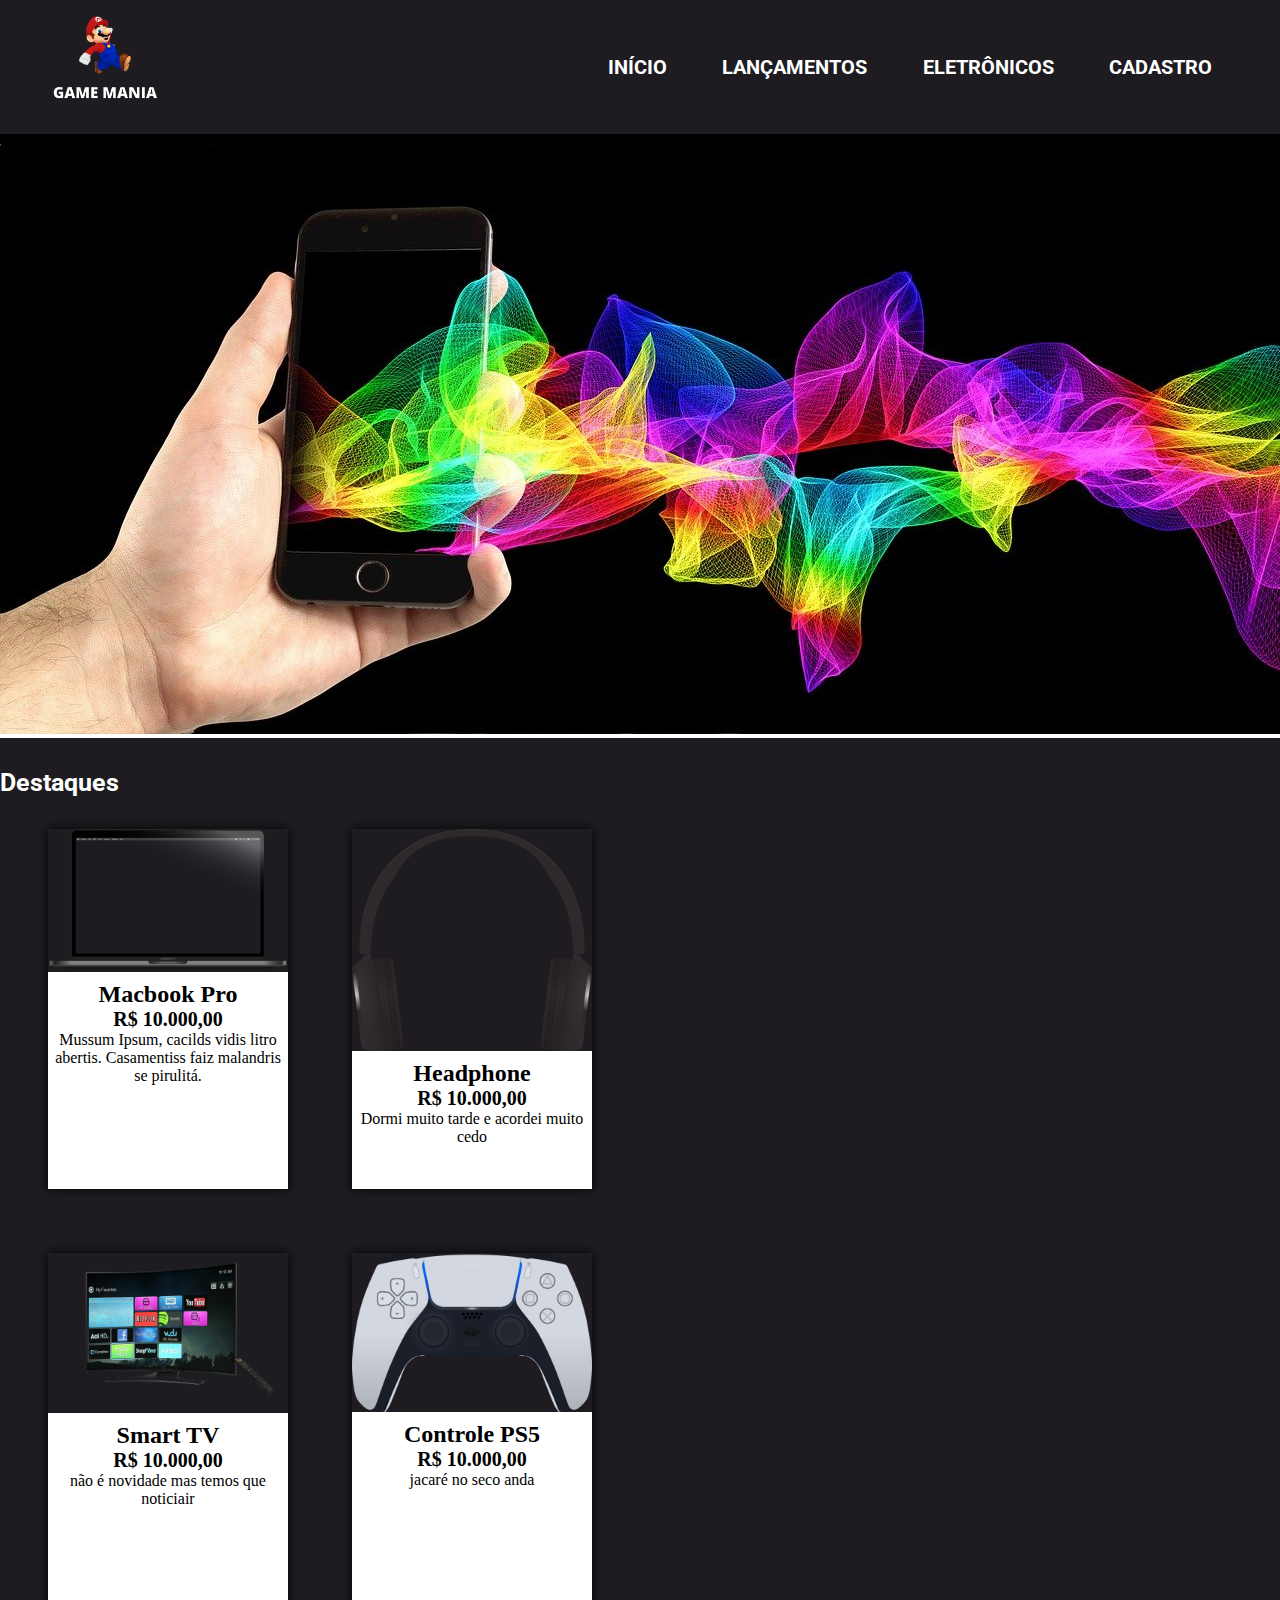
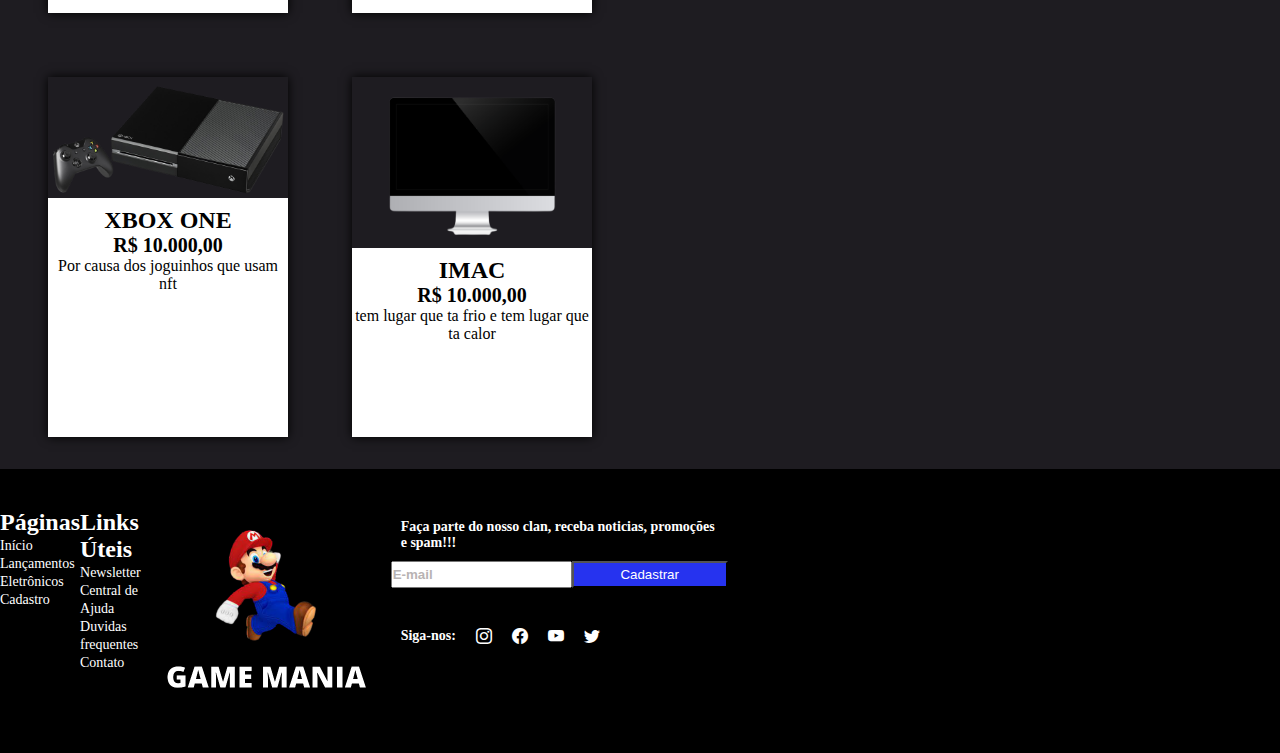
==== commit 76429906: "consertando linnks de rodapé" ====
--- a/index.html
+++ b/index.html
@@ -71,11 +71,10 @@
                 <div class="links">
                     <h2>Páginas</h2>
                     <ul>
-                        <li><a href="">Início</a></li>
-                        <li><a href="">Lançamentos</a></li>
-                        <li><a href="">Eletrônicos</a></li>
-                        <li><a href="">Jogos</a></li>
-                        <li><a href="">Destaques</a></li>
+                        <li><a href="index.html">Início</a></li>
+                        <li><a href="pages/lancamentos.html">Lançamentos</a></li>
+                        <li><a href="pages/eletronicos.html">Eletrônicos</a></li>
+                        <li><a href="pages/cadastro.html">Cadastro</a></li>
                     </ul>
                 </div>
                 <div class="links">
